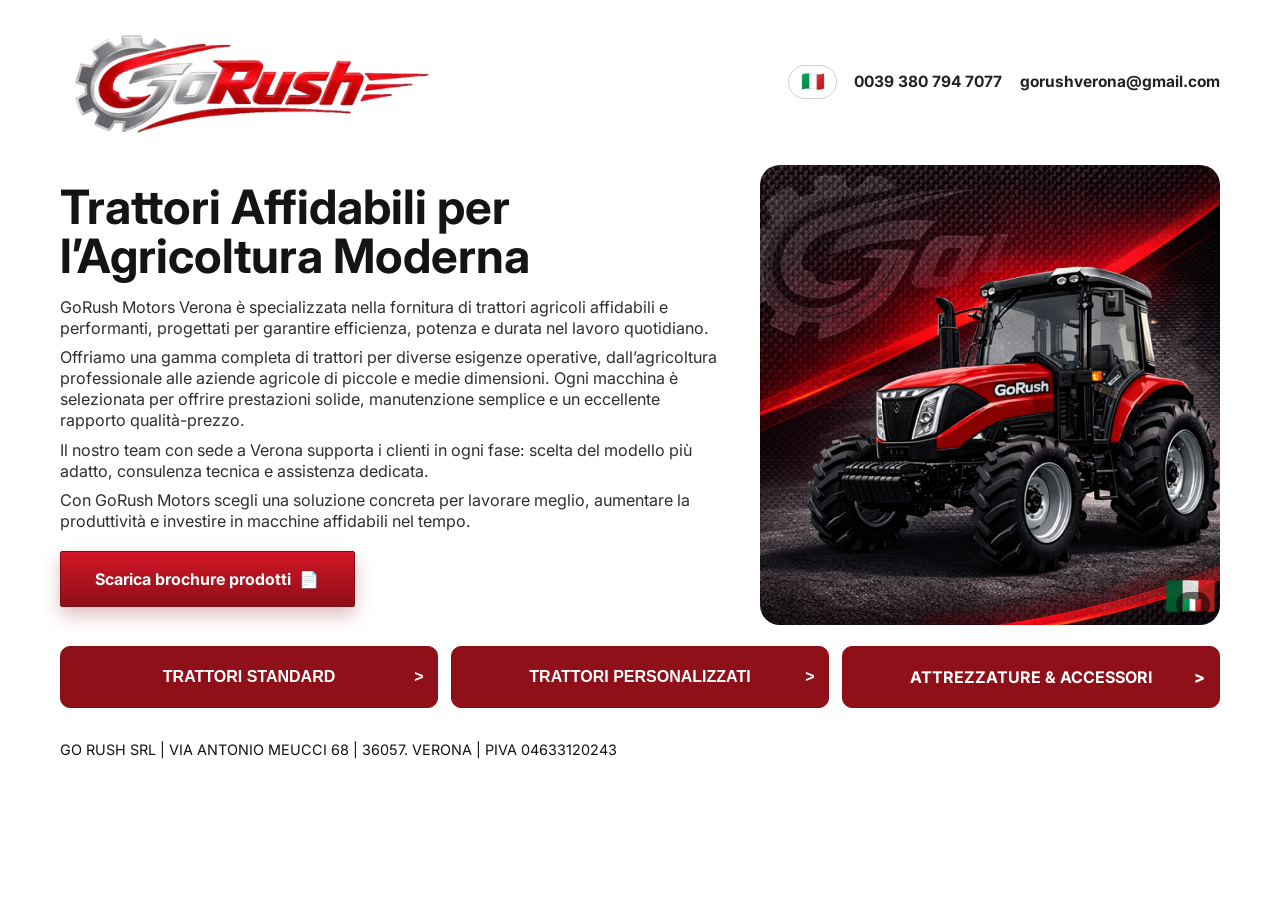
==== index.html @ 5e6227bc "Add Garden & Orchard Tractor page and modal link" ====
<!doctype html>
<html lang="it">
  <head>
    <meta charset="UTF-8" />
    <meta name="viewport" content="width=device-width, initial-scale=1.0" />
    <title>GoRush Motors Verona</title>
    <link rel="preconnect" href="https://fonts.googleapis.com" />
    <link rel="preconnect" href="https://fonts.gstatic.com" crossorigin />
    <link href="https://fonts.googleapis.com/css2?family=Inter:wght@400;500;600;700;800&display=swap" rel="stylesheet" />
    <link rel="stylesheet" href="styles.css" />
  </head>
  <body>
    <main class="page">
      <header class="topbar">
        <a href="index.html" aria-label="GoRush home"><img class="logo" src="assets/LogoGoRush.png" alt="GoRush logo" loading="eager" decoding="async" /></a>

        <div class="top-right">
          <button id="langToggle" class="lang-toggle" aria-label="Cambia lingua" title="Cambia lingua">
            <span id="langIcon">🇮🇹</span>
          </button>
          <a class="contact" href="tel:+393807947077">0039 380 794 7077</a>
          <a class="contact" href="mailto:gorushverona@gmail.com">gorushverona@gmail.com</a>
        </div>
      </header>

      <section class="hero">
        <div class="copy">
          <h1 data-i18n="title">Trattori Affidabili per l’Agricoltura Moderna</h1>
          <p data-i18n="p1">GoRush Motors Verona è specializzata nella fornitura di trattori agricoli affidabili e performanti, progettati per garantire efficienza, potenza e durata nel lavoro quotidiano.</p>
          <p data-i18n="p2">Offriamo una gamma completa di trattori per diverse esigenze operative, dall’agricoltura professionale alle aziende agricole di piccole e medie dimensioni. Ogni macchina è selezionata per offrire prestazioni solide, manutenzione semplice e un eccellente rapporto qualità-prezzo.</p>
          <p data-i18n="p3">Il nostro team con sede a Verona supporta i clienti in ogni fase: scelta del modello più adatto, consulenza tecnica e assistenza dedicata.</p>
          <p data-i18n="p4">Con GoRush Motors scegli una soluzione concreta per lavorare meglio, aumentare la produttività e investire in macchine affidabili nel tempo.</p>

          <div class="ctas">
            <a class="btn btn-secondary" href="https://drive.google.com/file/d/16Nc5cF9_M7RRIoDlW_XrbFl-xxdMsyf_/view?usp=sharing" target="_blank" rel="noopener noreferrer"><span data-i18n="brochure">Download product brochure</span><span class="pdf-icon" aria-hidden="true">📄</span></a>
          </div>
        </div>

        <figure class="media">
          <img src="assets/HeroImageTractorGoRush.png" alt="Trattore GoRush" loading="eager" decoding="async" />
          <figcaption id="mediaBadge" class="badge">🇮🇹</figcaption>
        </figure>
      </section>

      <section class="cards" aria-label="Categorie prodotti">
        <button class="card" type="button" data-modal-open="modalStandard" aria-haspopup="dialog" aria-controls="modalStandard">
          <span data-i18n="card1">TRATTORI STANDARD</span><span class="card-arrow" aria-hidden="true">&gt;</span>
        </button>
        <button class="card" type="button" data-modal-open="modalCustomized" aria-haspopup="dialog" aria-controls="modalCustomized">
          <span data-i18n="card2">TRATTORI PERSONALIZZATI</span><span class="card-arrow" aria-hidden="true">&gt;</span>
        </button>
        <a id="accessoriesCard" class="card card-link" href="accessories.html">
          <span data-i18n="card3">ATTREZZATURE & ACCESSORI</span><span class="card-arrow" aria-hidden="true">&gt;</span>
        </a>
      </section>

      <footer class="footer-line">GO RUSH SRL | VIA ANTONIO MEUCCI 68 | 36057. VERONA | PIVA 04633120243</footer>
    </main>

    <div class="modal" id="modalStandard" aria-hidden="true">
      <div class="modal-backdrop" data-modal-close></div>
      <div class="modal-panel" role="dialog" aria-modal="true" aria-labelledby="modalStandardTitle">
        <button class="modal-close" type="button" data-modal-close data-i18n-aria-label="closeModal" aria-label="Chiudi">×</button>
        <h2 id="modalStandardTitle" class="modal-title" data-i18n="modalStandardTitle">Modelli di Trattori Standard</h2>
        <p class="modal-label" data-i18n="selectPower">Seleziona potenza</p>
        <div class="modal-options">
          <div class="modal-option">25-50 HP</div>
          <div class="modal-option">50-70 HP</div>
          <div class="modal-option">70-100 HP</div>
          <div class="modal-option">90-130 HP</div>
          <div class="modal-option">130-180 HP</div>
          <div class="modal-option">180-260 HP</div>
        </div>
      </div>
    </div>

    <div class="modal" id="modalCustomized" aria-hidden="true">
      <div class="modal-backdrop" data-modal-close></div>
      <div class="modal-panel" role="dialog" aria-modal="true" aria-labelledby="modalCustomizedTitle">
        <button class="modal-close" type="button" data-modal-close data-i18n-aria-label="closeModal" aria-label="Chiudi">×</button>
        <h2 id="modalCustomizedTitle" class="modal-title" data-i18n="modalCustomizedTitle">Modelli di Trattori Personalizzati</h2>

        <div class="modal-options modal-options-stacked">
          <a class="modal-option modal-option-stacked modal-option-link" href="garden-orchard-tractor.html">
            <h3 data-i18n="customA">Trattore per serre e frutteti</h3>
            <p data-i18n="customAEn">Garden & Orchard Tractor</p>
          </a>
          <article class="modal-option modal-option-stacked">
            <h3 data-i18n="customB">Modello emissioni Euro V</h3>
            <p data-i18n="customBEn">Euro V Emission Model</p>
          </article>
          <article class="modal-option modal-option-stacked">
            <h3 data-i18n="customC">Trattore con pneumatici industriali</h3>
            <p data-i18n="customCEn">Industrial Tire Model</p>
          </article>
        </div>
      </div>
    </div>

    
    <script src="script.js"></script>
  </body>
</html>
---- styles.css ----
:root {
  --bg: #ffffff;
  --text: #141414;
  --muted: #2f2f32;
  --brand: #8f1019;
}

* { box-sizing: border-box; }

html, body {
  margin: 0;
  background: var(--bg);
  color: var(--text);
  font-family: Inter, -apple-system, BlinkMacSystemFont, "Segoe UI", Roboto, Arial, sans-serif;
}

.page {
  width: min(1160px, 92vw);
  margin: 0 auto;
  padding: 1.15rem 0 2rem;
}

.topbar {
  display: flex;
  justify-content: space-between;
  align-items: center;
  gap: 1rem;
  flex-wrap: wrap;
}

.logo {
  background: transparent;
  width: clamp(220px, 29vw, 390px);
  height: auto;
  display: block;
}

.top-right {
  display: flex;
  align-items: center;
  gap: 1.1rem;
  flex-wrap: wrap;
}

.lang-toggle {
  border: 1px solid #cfcfd5;
  background: #fff;
  border-radius: 999px;
  padding: 0.38rem 0.7rem;
  cursor: pointer;
}

#langIcon {
  font-size: 1.2rem;
  line-height: 1;
}

.contact {
  color: #222;
  text-decoration: none;
  font-weight: 700;
  font-size: 0.97rem;
}

.hero {
  margin-top: 1.2rem;
  display: grid;
  grid-template-columns: 1fr minmax(310px, 460px);
  gap: 2.1rem;
  align-items: center;
}

.copy h1 {
  margin: 0 0 1rem;
  font-size: clamp(2rem, 3.7vw, 3.2rem);
  line-height: 1.05;
}

.copy p {
  margin: 0 0 0.52rem;
  color: var(--muted);
  font-size: clamp(1rem, 1.26vw, 1.24rem);
  line-height: 1.3;
}

.ctas {
  display: flex;
  flex-wrap: wrap;
  gap: 0.95rem;
  margin-top: 1.2rem;
}

.btn {
  text-decoration: none;
  border-radius: 2px;
  padding: 1rem 1.95rem;
  font-size: 1rem;
  font-weight: 700;
}

.btn-secondary {
  background: linear-gradient(180deg, #d31626 0%, #8e0f18 100%);
  color: #fff;
  border: 1px solid #7f0d16;
  padding: 1.08rem 2.15rem;
  display: inline-flex;
  align-items: center;
  gap: 0.5rem;
  box-shadow: 0 8px 18px rgba(142, 15, 24, 0.28);
  transition: transform 0.15s ease, box-shadow 0.15s ease;
}

.btn-secondary:hover,
.btn-secondary:focus-visible {
  transform: translateY(-1px);
  box-shadow: 0 10px 22px rgba(142, 15, 24, 0.34);
}

.pdf-icon {
  font-size: 1rem;
  line-height: 1;
}

.media {
  margin: 0;
  position: relative;
  border-radius: 20px;
  overflow: hidden;
}

.media img {
  display: block;
  width: 100%;
  aspect-ratio: 1 / 1;
  object-fit: cover;
}

.badge {
  position: absolute;
  right: 0.65rem;
  bottom: 0.5rem;
  margin: 0;
  background: rgba(0, 0, 0, 0.55);
  color: #fff;
  border-radius: 999px;
  padding: 0.16rem 0.45rem;
  font-size: 0.95rem;
}

.cards {
  margin-top: 1.35rem;
  display: grid;
  grid-template-columns: repeat(3, minmax(0, 1fr));
  gap: 0.8rem;
}

.card {
  border: 1px solid #7f0d16;
  border-radius: 10px;
  padding: 1.25rem 1rem;
  font-weight: 700;
  color: #fff;
  background: var(--brand);
  display: flex;
  align-items: center;
  justify-content: center;
  position: relative;
  text-align: center;
  cursor: pointer;
  font-size: 1rem;
}

.card-arrow {
  position: absolute;
  right: 0.85rem;
  top: 50%;
  transform: translateY(-50%);
  color: #fff;
  font-weight: 800;
}

.modal {
  position: fixed;
  inset: 0;
  display: none;
  z-index: 1000;
}

.modal.is-open {
  display: flex;
  align-items: center;
  justify-content: center;
}

.modal-backdrop {
  position: absolute;
  inset: 0;
  background: rgba(0, 0, 0, 0.6);
}

.modal-panel {
  position: relative;
  z-index: 1;
  width: min(920px, calc(100vw - 2rem));
  max-height: calc(100vh - 2rem);
  overflow: auto;
  background: #e9e9e9;
  border-radius: 14px;
  padding: 1.5rem 1.35rem 1.6rem;
}

.modal-close {
  position: absolute;
  right: 0.75rem;
  top: 0.7rem;
  width: 2rem;
  height: 2rem;
  border: 0;
  border-radius: 999px;
  background: #111;
  color: #fff;
  font-size: 1.2rem;
  line-height: 1;
  cursor: pointer;
}

.modal-title {
  margin: 0 0 1rem;
  color: #ca0f1d;
  font-size: clamp(1.3rem, 3vw, 2.25rem);
  font-weight: 800;
  text-transform: uppercase;
  font-style: italic;
  padding-right: 2rem;
}

.modal-label {
  margin: 0 0 1rem;
  color: #4f4f4f;
  font-size: 1rem;
  font-weight: 600;
}

.modal-options {
  display: grid;
  grid-template-columns: repeat(3, minmax(0, 1fr));
  gap: 0.8rem;
}

.modal-options-stacked {
  grid-template-columns: 1fr;
}

.modal-option {
  background: #e21823;
  color: #fff;
  border: 2px solid #fff;
  border-radius: 999px;
  text-align: center;
  padding: 0.72rem 0.8rem;
  font-size: 1.55rem;
  font-weight: 600;
}

.modal-option-stacked {
  border-radius: 14px;
  text-align: left;
  padding: 1rem 1.05rem;
}

.modal-option-stacked h3 {
  margin: 0;
  font-size: clamp(1.15rem, 2.3vw, 2rem);
  color: #fff;
  font-style: italic;
  line-height: 1.2;
}

.modal-option-stacked p {
  margin: 0.2rem 0 0;
  color: rgba(255, 255, 255, 0.92);
  font-size: clamp(0.95rem, 1.5vw, 1.05rem);
  font-style: italic;
}


.footer-line {
  margin-top: 1.25rem;
  padding: 0.8rem 0;
  font-size: 0.9rem;
  color: #121317;
}

@media (max-width: 960px) {
  .hero {
    grid-template-columns: 1fr;
    gap: 0.9rem;
  }

  .modal-options {
    grid-template-columns: repeat(2, minmax(0, 1fr));
  }
}



@media (max-width: 600px) {
  .page { padding-top: 0.8rem; }

  .hero {
    display: flex;
    flex-direction: column;
  }

  .media { order: 1; }
  .copy { order: 2; }

  .top-right { gap: 0.65rem; }

  .contact {
    font-size: 0.86rem;
  }

  .cards {
    grid-template-columns: 1fr;
    gap: 0.6rem;
    margin-top: 1rem;
  }

  .copy h1 {
    font-size: clamp(1.35rem, 8vw, 1.9rem);
  }

  .copy p {
    font-size: 0.95rem;
    line-height: 1.25;
  }

  .ctas {
    gap: 0.62rem;
    margin-top: 0.88rem;
  }

  .btn {
    flex: 1 1 100%;
    text-align: center;
    padding: 0.86rem 1rem;
    font-size: 0.94rem;
  }

  .card {
    padding-top: 1.15rem;
    padding-bottom: 1.15rem;
  }

  .media {
    max-height: 190px;
  }

  .media img {
    aspect-ratio: 16 / 8;
  }

  .modal-panel {
    width: calc(100vw - 1rem);
    max-height: calc(100vh - 1rem);
    padding: 1.25rem 1rem 1.25rem;
  }

  .modal-options {
    grid-template-columns: 1fr;
  }

  .modal-option {
    font-size: 1.15rem;
  }

}

.card-link {
  text-decoration: none;
}

.accessories-section {
  margin-top: 1.2rem;
}

.accessories-title {
  margin: 0 0 1rem;
  font-size: clamp(1.5rem, 3vw, 2.1rem);
}

.accessories-stack {
  display: grid;
  gap: 0.8rem;
}

.accessories-stack img {
  width: 100%;
  height: auto;
  display: block;
  border-radius: 10px;
}


.modal-option-link {
  display: block;
  text-decoration: none;
}
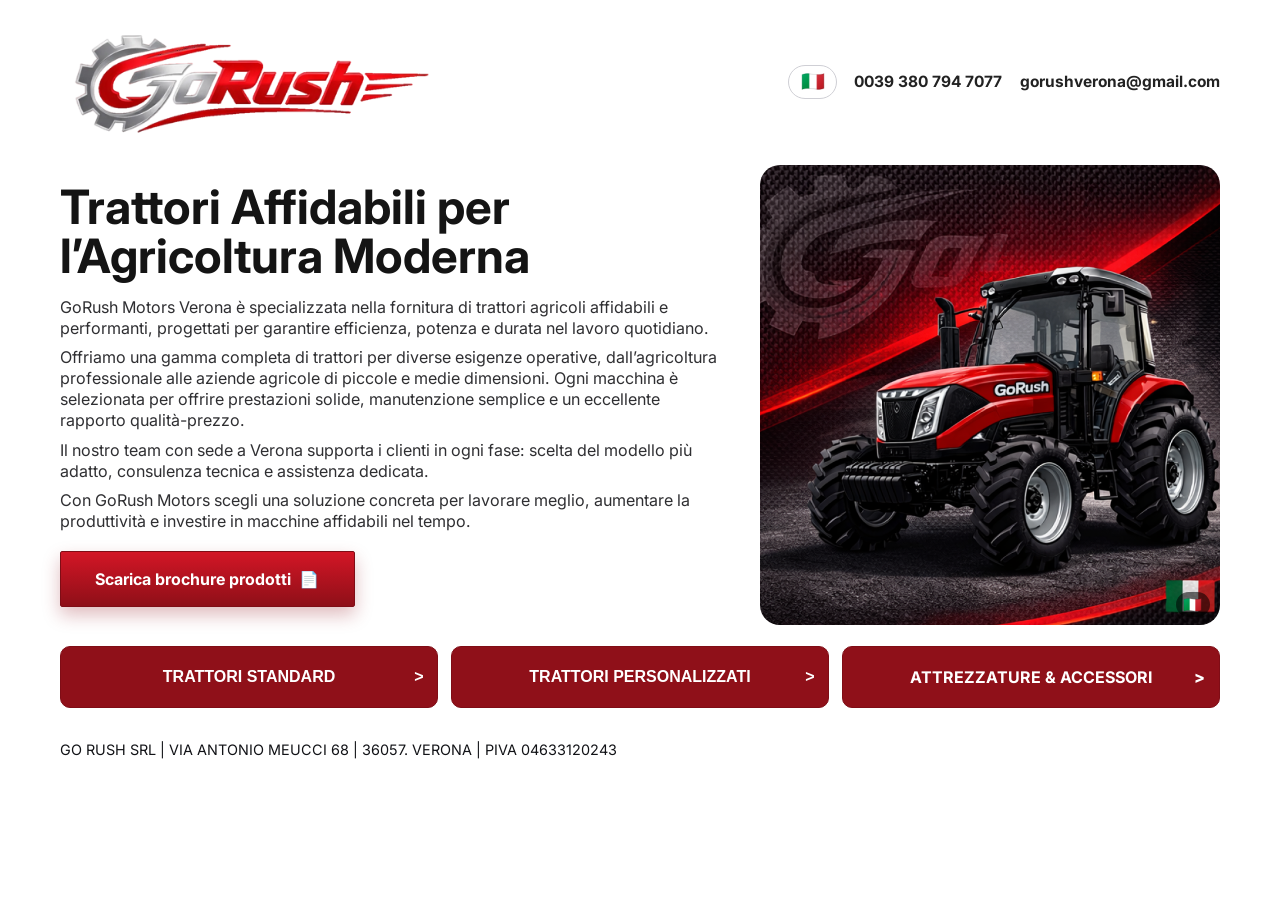
==== commit c31dad7d: "Add Trattore 180-260 HP page and modal link" ====
--- a/index.html
+++ b/index.html
@@ -64,12 +64,12 @@
         <h2 id="modalStandardTitle" class="modal-title" data-i18n="modalStandardTitle">Modelli di Trattori Standard</h2>
         <p class="modal-label" data-i18n="selectPower">Seleziona potenza</p>
         <div class="modal-options">
-          <div class="modal-option">25-50 HP</div>
-          <div class="modal-option">50-70 HP</div>
-          <div class="modal-option">70-100 HP</div>
-          <div class="modal-option">90-130 HP</div>
-          <div class="modal-option">130-180 HP</div>
-          <div class="modal-option">180-260 HP</div>
+          <a class="modal-option modal-option-link" href="trattore-25-50-hp.html">25-50 HP</a>
+          <a class="modal-option modal-option-link" href="trattore-50-70-hp.html">50-70 HP</a>
+          <a class="modal-option modal-option-link" href="trattore-70-100-hp.html">70-100 HP</a>
+          <a class="modal-option modal-option-link" href="trattore-90-130-hp.html">90-130 HP</a>
+          <a class="modal-option modal-option-link" href="trattore-130-180-hp.html">130-180 HP</a>
+          <a class="modal-option modal-option-link" href="trattore-180-260-hp.html">180-260 HP</a>
         </div>
       </div>
     </div>
@@ -85,14 +85,14 @@
             <h3 data-i18n="customA">Trattore per serre e frutteti</h3>
             <p data-i18n="customAEn">Garden & Orchard Tractor</p>
           </a>
-          <article class="modal-option modal-option-stacked">
+          <a class="modal-option modal-option-stacked modal-option-link" href="euro-v-emission-model.html">
             <h3 data-i18n="customB">Modello emissioni Euro V</h3>
             <p data-i18n="customBEn">Euro V Emission Model</p>
-          </article>
-          <article class="modal-option modal-option-stacked">
+          </a>
+          <a class="modal-option modal-option-stacked modal-option-link" href="trattore-con-pneumatici-industriali.html">
             <h3 data-i18n="customC">Trattore con pneumatici industriali</h3>
             <p data-i18n="customCEn">Industrial Tire Model</p>
-          </article>
+          </a>
         </div>
       </div>
     </div>
